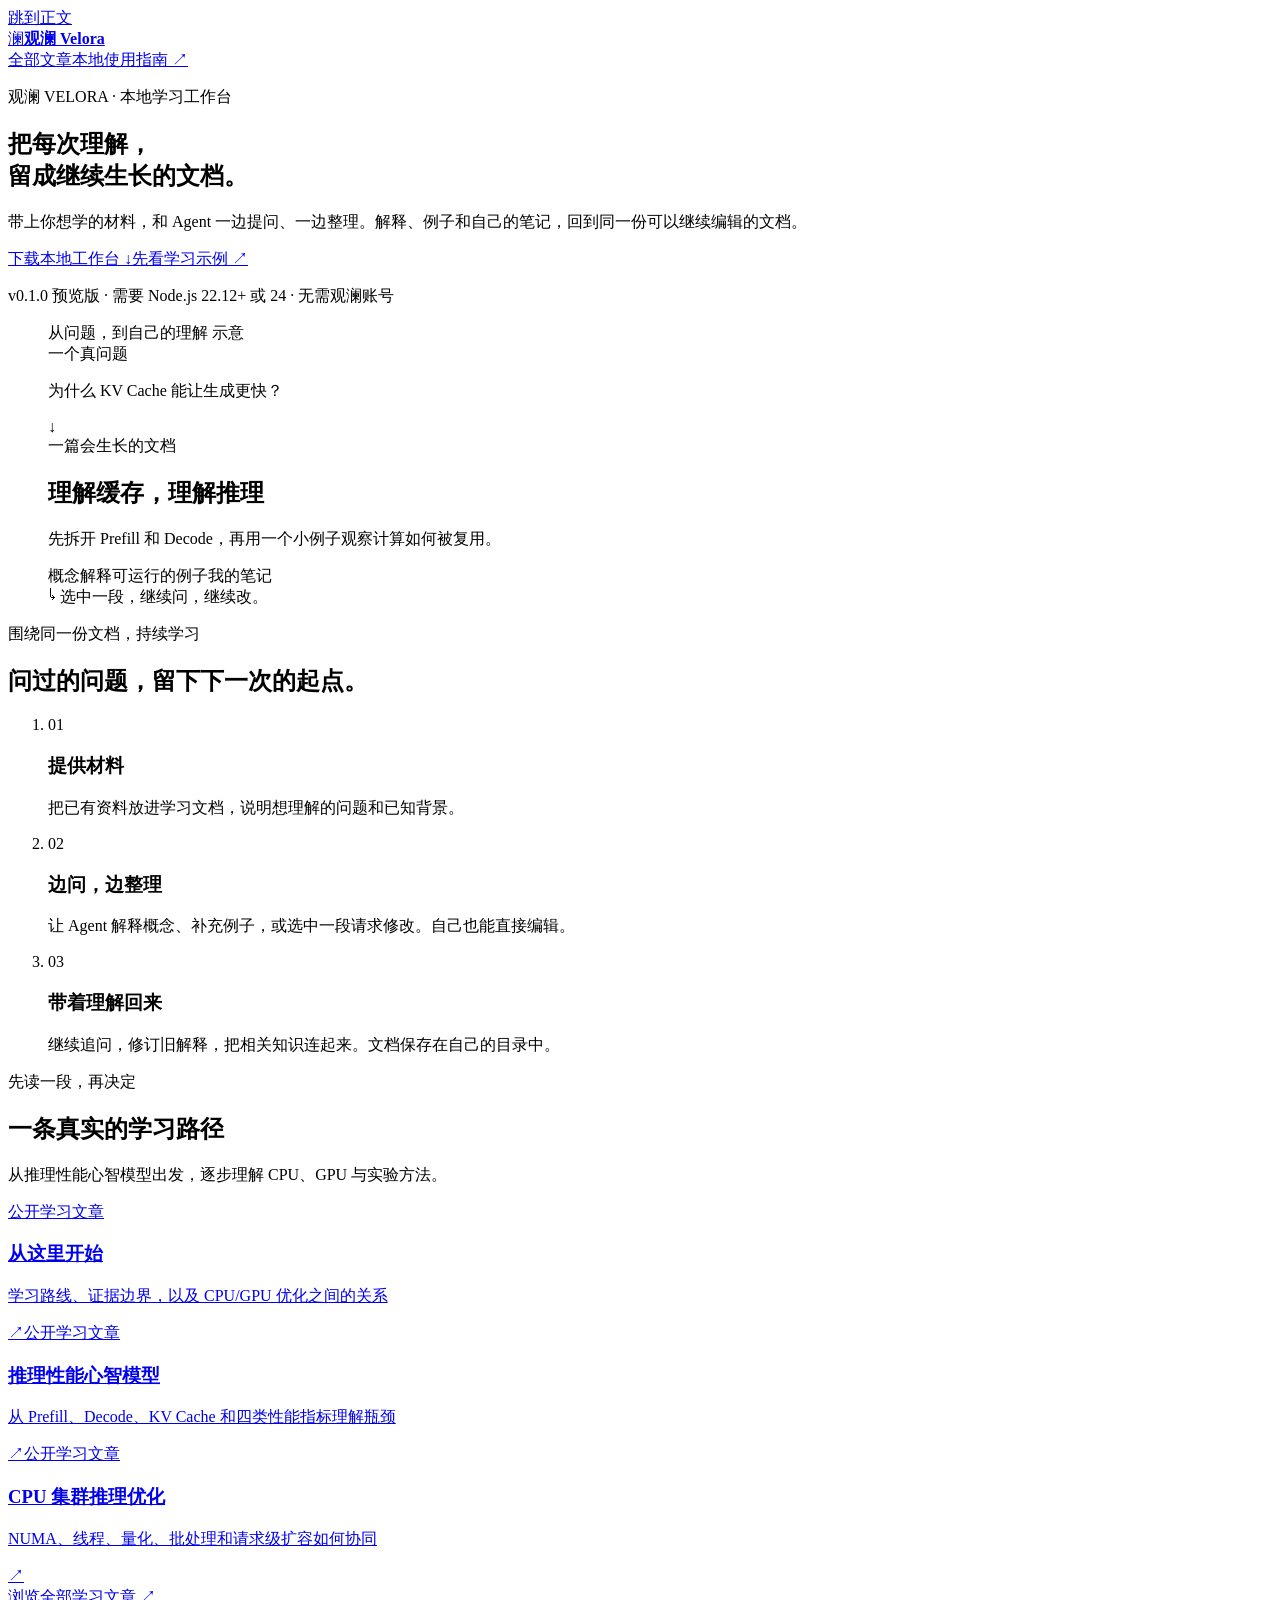
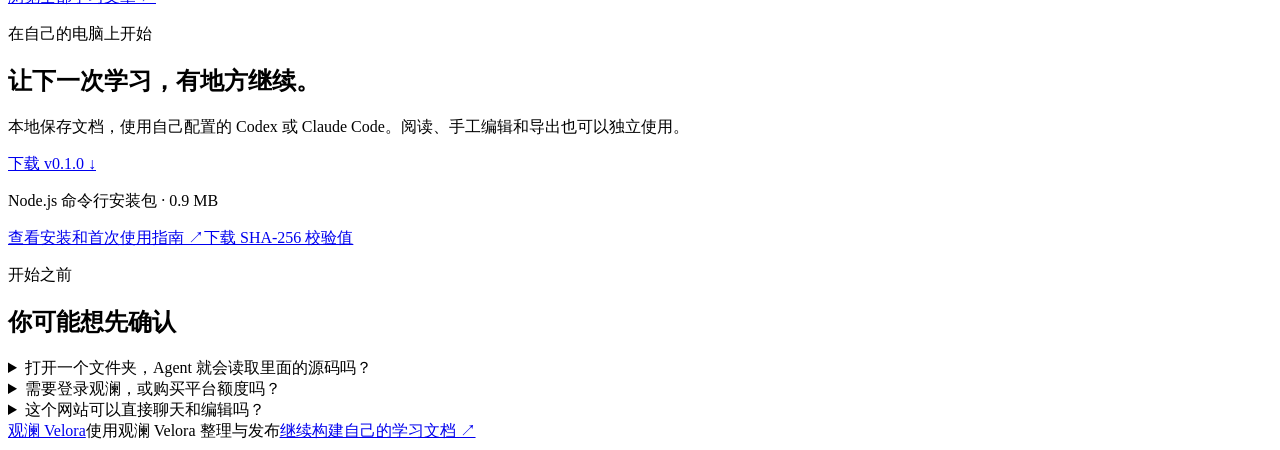
==== index.html @ 002b8e45 "publish: make Velora available as a public learning website Tested: project subpath, website navigat" ====
<!doctype html><html lang="zh-CN"><head><meta charset="UTF-8"><meta name="viewport" content="width=device-width, initial-scale=1"><meta name="color-scheme" content="light"><meta http-equiv="Content-Security-Policy" content="default-src 'self'; script-src 'self' 'sha256-4tQkjrHgGKUJx9nF4Gf105dwn/WZXzGzk4milBPczl4='; style-src 'self' 'unsafe-inline'; img-src 'self' data: https:; connect-src 'self'; object-src 'none'; base-uri 'none'; form-action 'self'"><title>观澜 Velora · 把理解留成学习文档</title><meta name="description" content="在自己的电脑上，和 Agent 一边提问、一边把提供的材料整理成可以持续编辑的学习文档。"><link rel="canonical" href="https://majiayu000.github.io/velora-site/"><meta property="og:url" content="https://majiayu000.github.io/velora-site/"><meta property="og:title" content="观澜 Velora · 把理解留成学习文档"><meta property="og:description" content="在自己的电脑上，和 Agent 一边提问、一边把提供的材料整理成可以持续编辑的学习文档。"><meta property="og:type" content="website"><meta property="og:locale" content="zh_CN"><meta name="twitter:card" content="summary"><meta name="twitter:title" content="观澜 Velora · 把理解留成学习文档"><meta name="twitter:description" content="在自己的电脑上，和 Agent 一边提问、一边把提供的材料整理成可以持续编辑的学习文档。"><link rel="icon" href="/velora-site/favicon.svg" type="image/svg+xml"><script type="module" crossorigin src="/velora-site/assets/index-C56CfqEb.js"></script><link rel="stylesheet" crossorigin href="/velora-site/assets/index-DD77AjJB.css"><script type="application/ld+json">{"@context":"https://schema.org","@type":"SoftwareApplication","name":"观澜 Velora","applicationCategory":"EducationalApplication","operatingSystem":"Node.js","softwareVersion":"0.1.0","inLanguage":"zh-CN","url":"https://majiayu000.github.io/velora-site/"}</script></head><body><a class="skip-link" href="#main">跳到正文</a><header class="public-header"><a class="public-brand" href="/velora-site/"><span aria-hidden="true">澜</span><strong>观澜 Velora</strong></a><nav class="header-links" aria-label="主导航"><a href="/velora-site/learn/#articles">全部文章</a><a href="/velora-site/getting-started/">本地使用指南 <span aria-hidden="true">↗</span></a></nav></header><main id="main" class="product-home" tabindex="-1">
    <section class="product-hero">
      <div class="product-introduction"><p class="eyebrow">观澜 VELORA · 本地学习工作台</p>
        <h1>把每次理解，<br>留成继续生长的文档。</h1>
        <p class="product-lead">带上你想学的材料，和 Agent 一边提问、一边整理。解释、例子和自己的笔记，回到同一份可以继续编辑的文档。</p>
        <div class="product-actions"><a class="download-button" href="/velora-site/downloads/agent-learning-workbench-0.1.0.tgz" download>下载本地工作台 <span aria-hidden="true">↓</span></a><a class="secondary-link" href="/velora-site/learn/">先看学习示例 ↗</a></div>
        <p class="release-note">v0.1.0 预览版 · 需要 Node.js 22.12+ 或 24 · 无需观澜账号</p>
      </div>
      <figure class="learning-illustration" aria-label="学习过程示意"><figcaption>从问题，到自己的理解 <span>示意</span></figcaption>
        <div class="illustration-question"><span class="illustration-label">一个真问题</span><p>为什么 KV Cache 能让生成更快？</p></div>
        <div class="illustration-connection" aria-hidden="true">↓</div>
        <div class="illustration-document"><span class="illustration-label">一篇会生长的文档</span><h2>理解缓存，理解推理</h2><p>先拆开 Prefill 和 Decode，再用一个小例子观察计算如何被复用。</p><div class="illustration-chapters"><span>概念解释</span><span>可运行的例子</span><span>我的笔记</span></div><div class="illustration-note"><span aria-hidden="true">↳</span> 选中一段，继续问，继续改。</div></div>
      </figure>
    </section>
    <section class="product-workflow" aria-labelledby="workflow-title"><div class="section-intro"><p class="eyebrow">围绕同一份文档，持续学习</p><h2 id="workflow-title">问过的问题，留下下一次的起点。</h2></div><ol>
      <li><span>01</span><h3>提供材料</h3><p>把已有资料放进学习文档，说明想理解的问题和已知背景。</p></li>
      <li><span>02</span><h3>边问，边整理</h3><p>让 Agent 解释概念、补充例子，或选中一段请求修改。自己也能直接编辑。</p></li>
      <li><span>03</span><h3>带着理解回来</h3><p>继续追问，修订旧解释，把相关知识连起来。文档保存在自己的目录中。</p></li>
    </ol></section>
    <section class="product-example-section" aria-labelledby="examples-title"><div class="section-intro"><p class="eyebrow">先读一段，再决定</p><h2 id="examples-title">一条真实的学习路径</h2><p>从推理性能心智模型出发，逐步理解 CPU、GPU 与实验方法。</p></div><div class="product-examples"><a href="/velora-site/learn/start-here/"><span class="eyebrow">公开学习文章</span><h3>从这里开始</h3><p>学习路线、证据边界，以及 CPU/GPU 优化之间的关系</p><span class="example-arrow" aria-hidden="true">↗</span></a><a href="/velora-site/learn/inference-mental-model/"><span class="eyebrow">公开学习文章</span><h3>推理性能心智模型</h3><p>从 Prefill、Decode、KV Cache 和四类性能指标理解瓶颈</p><span class="example-arrow" aria-hidden="true">↗</span></a><a href="/velora-site/learn/cpu-cluster-optimization/"><span class="eyebrow">公开学习文章</span><h3>CPU 集群推理优化</h3><p>NUMA、线程、量化、批处理和请求级扩容如何协同</p><span class="example-arrow" aria-hidden="true">↗</span></a></div><a class="text-link" href="/velora-site/learn/">浏览全部学习文章 ↗</a></section>
    <section id="download" class="product-download" aria-labelledby="download-title"><div><p class="eyebrow">在自己的电脑上开始</p><h2 id="download-title">让下一次学习，有地方继续。</h2><p>本地保存文档，使用自己配置的 Codex 或 Claude Code。阅读、手工编辑和导出也可以独立使用。</p></div><div class="download-details"><a class="download-button" href="/velora-site/downloads/agent-learning-workbench-0.1.0.tgz" download>下载 v0.1.0 <span aria-hidden="true">↓</span></a><p>Node.js 命令行安装包 · 0.9 MB</p><a href="/velora-site/getting-started/">查看安装和首次使用指南 ↗</a><a class="checksum-link" href="/velora-site/downloads/agent-learning-workbench-0.1.0.tgz.sha256" download>下载 SHA-256 校验值</a></div></section>
    <section class="product-faq" aria-labelledby="faq-title"><div class="section-intro"><p class="eyebrow">开始之前</p><h2 id="faq-title">你可能想先确认</h2></div>
      <details><summary>打开一个文件夹，Agent 就会读取里面的源码吗？</summary><p>不会。Agent 只使用工作台提供的学习文档、指南和受控文档工具。请先提供要学习的材料，再围绕这些材料提问。</p></details>
      <details><summary>需要登录观澜，或购买平台额度吗？</summary><p>本地工作台无需观澜账号。Agent 功能使用你在本机配置并登录的模型服务，推理由对应服务处理；本地保存文档不等于离线推理。</p></details>
      <details><summary>这个网站可以直接聊天和编辑吗？</summary><p>这里展示公开的只读学习文章。下载本地工作台后，可以提问、编辑、查看历史，并选择篇目导出自己的公开学习站。</p></details>
    </section>
  </main><footer class="public-footer"><a href="/velora-site/">观澜 Velora</a><span>使用观澜 Velora 整理与发布</span><a href="/velora-site/getting-started/">继续构建自己的学习文档 ↗</a></footer></body></html>
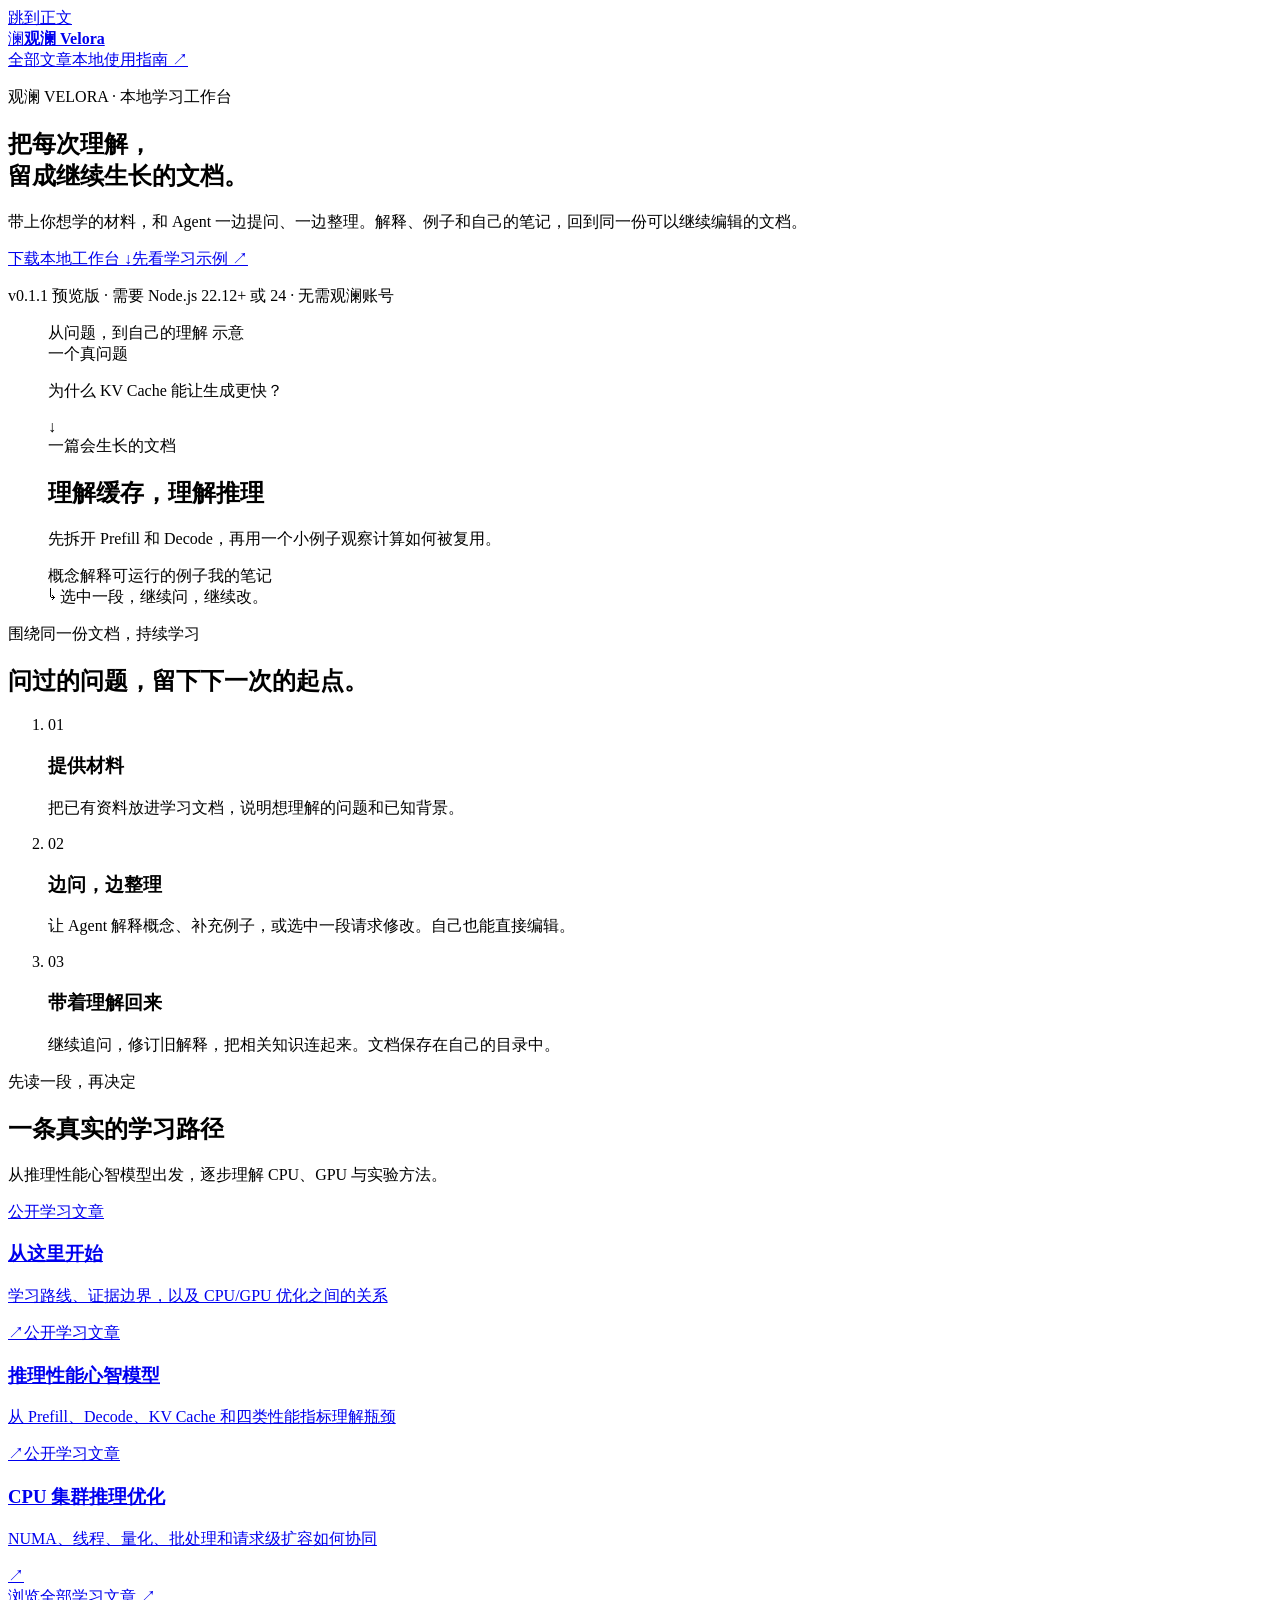
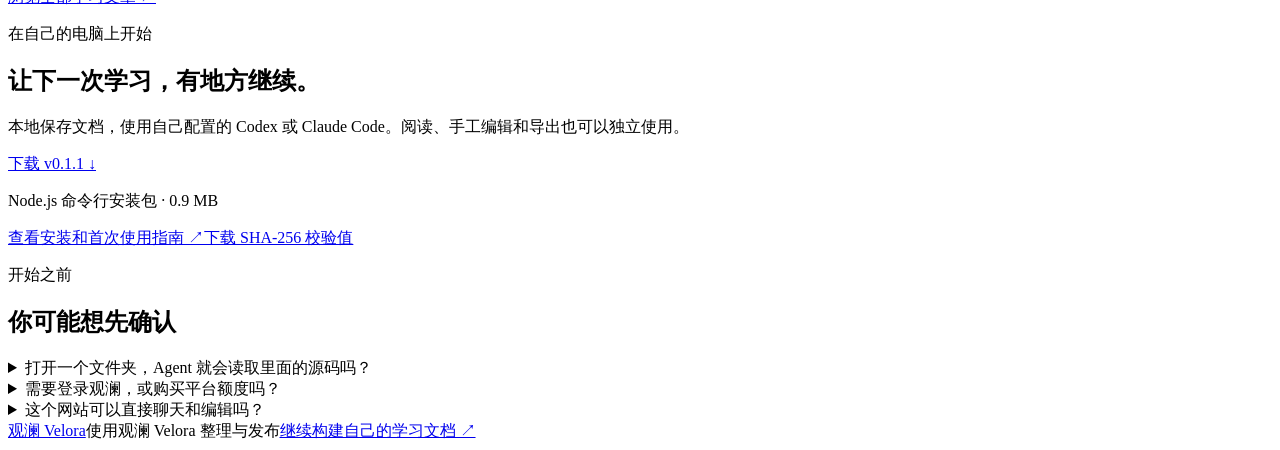
==== commit c2239e5b: "release: distribute workbench 0.1.1 with restart recovery Signed-off-by: majiayu000 <1835304752@qq.c" ====
--- a/index.html
+++ b/index.html
@@ -1,10 +1,10 @@
-<!doctype html><html lang="zh-CN"><head><meta charset="UTF-8"><meta name="viewport" content="width=device-width, initial-scale=1"><meta name="color-scheme" content="light"><meta http-equiv="Content-Security-Policy" content="default-src 'self'; script-src 'self' 'sha256-4tQkjrHgGKUJx9nF4Gf105dwn/WZXzGzk4milBPczl4='; style-src 'self' 'unsafe-inline'; img-src 'self' data: https:; connect-src 'self'; object-src 'none'; base-uri 'none'; form-action 'self'"><title>观澜 Velora · 把理解留成学习文档</title><meta name="description" content="在自己的电脑上，和 Agent 一边提问、一边把提供的材料整理成可以持续编辑的学习文档。"><link rel="canonical" href="https://majiayu000.github.io/velora-site/"><meta property="og:url" content="https://majiayu000.github.io/velora-site/"><meta property="og:title" content="观澜 Velora · 把理解留成学习文档"><meta property="og:description" content="在自己的电脑上，和 Agent 一边提问、一边把提供的材料整理成可以持续编辑的学习文档。"><meta property="og:type" content="website"><meta property="og:locale" content="zh_CN"><meta name="twitter:card" content="summary"><meta name="twitter:title" content="观澜 Velora · 把理解留成学习文档"><meta name="twitter:description" content="在自己的电脑上，和 Agent 一边提问、一边把提供的材料整理成可以持续编辑的学习文档。"><link rel="icon" href="/velora-site/favicon.svg" type="image/svg+xml"><script type="module" crossorigin src="/velora-site/assets/index-C56CfqEb.js"></script><link rel="stylesheet" crossorigin href="/velora-site/assets/index-DD77AjJB.css"><script type="application/ld+json">{"@context":"https://schema.org","@type":"SoftwareApplication","name":"观澜 Velora","applicationCategory":"EducationalApplication","operatingSystem":"Node.js","softwareVersion":"0.1.0","inLanguage":"zh-CN","url":"https://majiayu000.github.io/velora-site/"}</script></head><body><a class="skip-link" href="#main">跳到正文</a><header class="public-header"><a class="public-brand" href="/velora-site/"><span aria-hidden="true">澜</span><strong>观澜 Velora</strong></a><nav class="header-links" aria-label="主导航"><a href="/velora-site/learn/#articles">全部文章</a><a href="/velora-site/getting-started/">本地使用指南 <span aria-hidden="true">↗</span></a></nav></header><main id="main" class="product-home" tabindex="-1">
+<!doctype html><html lang="zh-CN"><head><meta charset="UTF-8"><meta name="viewport" content="width=device-width, initial-scale=1"><meta name="color-scheme" content="light"><meta http-equiv="Content-Security-Policy" content="default-src 'self'; script-src 'self' 'sha256-+BEB9nqzJ2Cqvw2DONWqOS8yvbi85g4ZC+dk/qWwnCA='; style-src 'self' 'unsafe-inline'; img-src 'self' data: https:; connect-src 'self'; object-src 'none'; base-uri 'none'; form-action 'self'"><title>观澜 Velora · 把理解留成学习文档</title><meta name="description" content="在自己的电脑上，和 Agent 一边提问、一边把提供的材料整理成可以持续编辑的学习文档。"><link rel="canonical" href="https://majiayu000.github.io/velora-site/"><meta property="og:url" content="https://majiayu000.github.io/velora-site/"><meta property="og:title" content="观澜 Velora · 把理解留成学习文档"><meta property="og:description" content="在自己的电脑上，和 Agent 一边提问、一边把提供的材料整理成可以持续编辑的学习文档。"><meta property="og:type" content="website"><meta property="og:locale" content="zh_CN"><meta name="twitter:card" content="summary"><meta name="twitter:title" content="观澜 Velora · 把理解留成学习文档"><meta name="twitter:description" content="在自己的电脑上，和 Agent 一边提问、一边把提供的材料整理成可以持续编辑的学习文档。"><link rel="icon" href="/velora-site/favicon.svg" type="image/svg+xml"><script type="module" crossorigin src="/velora-site/assets/index-C56CfqEb.js"></script><link rel="stylesheet" crossorigin href="/velora-site/assets/index-DD77AjJB.css"><script type="application/ld+json">{"@context":"https://schema.org","@type":"SoftwareApplication","name":"观澜 Velora","applicationCategory":"EducationalApplication","operatingSystem":"Node.js","softwareVersion":"0.1.1","inLanguage":"zh-CN","url":"https://majiayu000.github.io/velora-site/"}</script></head><body><a class="skip-link" href="#main">跳到正文</a><header class="public-header"><a class="public-brand" href="/velora-site/"><span aria-hidden="true">澜</span><strong>观澜 Velora</strong></a><nav class="header-links" aria-label="主导航"><a href="/velora-site/learn/#articles">全部文章</a><a href="/velora-site/getting-started/">本地使用指南 <span aria-hidden="true">↗</span></a></nav></header><main id="main" class="product-home" tabindex="-1">
     <section class="product-hero">
       <div class="product-introduction"><p class="eyebrow">观澜 VELORA · 本地学习工作台</p>
         <h1>把每次理解，<br>留成继续生长的文档。</h1>
         <p class="product-lead">带上你想学的材料，和 Agent 一边提问、一边整理。解释、例子和自己的笔记，回到同一份可以继续编辑的文档。</p>
-        <div class="product-actions"><a class="download-button" href="/velora-site/downloads/agent-learning-workbench-0.1.0.tgz" download>下载本地工作台 <span aria-hidden="true">↓</span></a><a class="secondary-link" href="/velora-site/learn/">先看学习示例 ↗</a></div>
-        <p class="release-note">v0.1.0 预览版 · 需要 Node.js 22.12+ 或 24 · 无需观澜账号</p>
+        <div class="product-actions"><a class="download-button" href="/velora-site/downloads/agent-learning-workbench-0.1.1.tgz" download>下载本地工作台 <span aria-hidden="true">↓</span></a><a class="secondary-link" href="/velora-site/learn/">先看学习示例 ↗</a></div>
+        <p class="release-note">v0.1.1 预览版 · 需要 Node.js 22.12+ 或 24 · 无需观澜账号</p>
       </div>
       <figure class="learning-illustration" aria-label="学习过程示意"><figcaption>从问题，到自己的理解 <span>示意</span></figcaption>
         <div class="illustration-question"><span class="illustration-label">一个真问题</span><p>为什么 KV Cache 能让生成更快？</p></div>
@@ -18,7 +18,7 @@
       <li><span>03</span><h3>带着理解回来</h3><p>继续追问，修订旧解释，把相关知识连起来。文档保存在自己的目录中。</p></li>
     </ol></section>
     <section class="product-example-section" aria-labelledby="examples-title"><div class="section-intro"><p class="eyebrow">先读一段，再决定</p><h2 id="examples-title">一条真实的学习路径</h2><p>从推理性能心智模型出发，逐步理解 CPU、GPU 与实验方法。</p></div><div class="product-examples"><a href="/velora-site/learn/start-here/"><span class="eyebrow">公开学习文章</span><h3>从这里开始</h3><p>学习路线、证据边界，以及 CPU/GPU 优化之间的关系</p><span class="example-arrow" aria-hidden="true">↗</span></a><a href="/velora-site/learn/inference-mental-model/"><span class="eyebrow">公开学习文章</span><h3>推理性能心智模型</h3><p>从 Prefill、Decode、KV Cache 和四类性能指标理解瓶颈</p><span class="example-arrow" aria-hidden="true">↗</span></a><a href="/velora-site/learn/cpu-cluster-optimization/"><span class="eyebrow">公开学习文章</span><h3>CPU 集群推理优化</h3><p>NUMA、线程、量化、批处理和请求级扩容如何协同</p><span class="example-arrow" aria-hidden="true">↗</span></a></div><a class="text-link" href="/velora-site/learn/">浏览全部学习文章 ↗</a></section>
-    <section id="download" class="product-download" aria-labelledby="download-title"><div><p class="eyebrow">在自己的电脑上开始</p><h2 id="download-title">让下一次学习，有地方继续。</h2><p>本地保存文档，使用自己配置的 Codex 或 Claude Code。阅读、手工编辑和导出也可以独立使用。</p></div><div class="download-details"><a class="download-button" href="/velora-site/downloads/agent-learning-workbench-0.1.0.tgz" download>下载 v0.1.0 <span aria-hidden="true">↓</span></a><p>Node.js 命令行安装包 · 0.9 MB</p><a href="/velora-site/getting-started/">查看安装和首次使用指南 ↗</a><a class="checksum-link" href="/velora-site/downloads/agent-learning-workbench-0.1.0.tgz.sha256" download>下载 SHA-256 校验值</a></div></section>
+    <section id="download" class="product-download" aria-labelledby="download-title"><div><p class="eyebrow">在自己的电脑上开始</p><h2 id="download-title">让下一次学习，有地方继续。</h2><p>本地保存文档，使用自己配置的 Codex 或 Claude Code。阅读、手工编辑和导出也可以独立使用。</p></div><div class="download-details"><a class="download-button" href="/velora-site/downloads/agent-learning-workbench-0.1.1.tgz" download>下载 v0.1.1 <span aria-hidden="true">↓</span></a><p>Node.js 命令行安装包 · 0.9 MB</p><a href="/velora-site/getting-started/">查看安装和首次使用指南 ↗</a><a class="checksum-link" href="/velora-site/downloads/agent-learning-workbench-0.1.1.tgz.sha256" download>下载 SHA-256 校验值</a></div></section>
     <section class="product-faq" aria-labelledby="faq-title"><div class="section-intro"><p class="eyebrow">开始之前</p><h2 id="faq-title">你可能想先确认</h2></div>
       <details><summary>打开一个文件夹，Agent 就会读取里面的源码吗？</summary><p>不会。Agent 只使用工作台提供的学习文档、指南和受控文档工具。请先提供要学习的材料，再围绕这些材料提问。</p></details>
       <details><summary>需要登录观澜，或购买平台额度吗？</summary><p>本地工作台无需观澜账号。Agent 功能使用你在本机配置并登录的模型服务，推理由对应服务处理；本地保存文档不等于离线推理。</p></details>
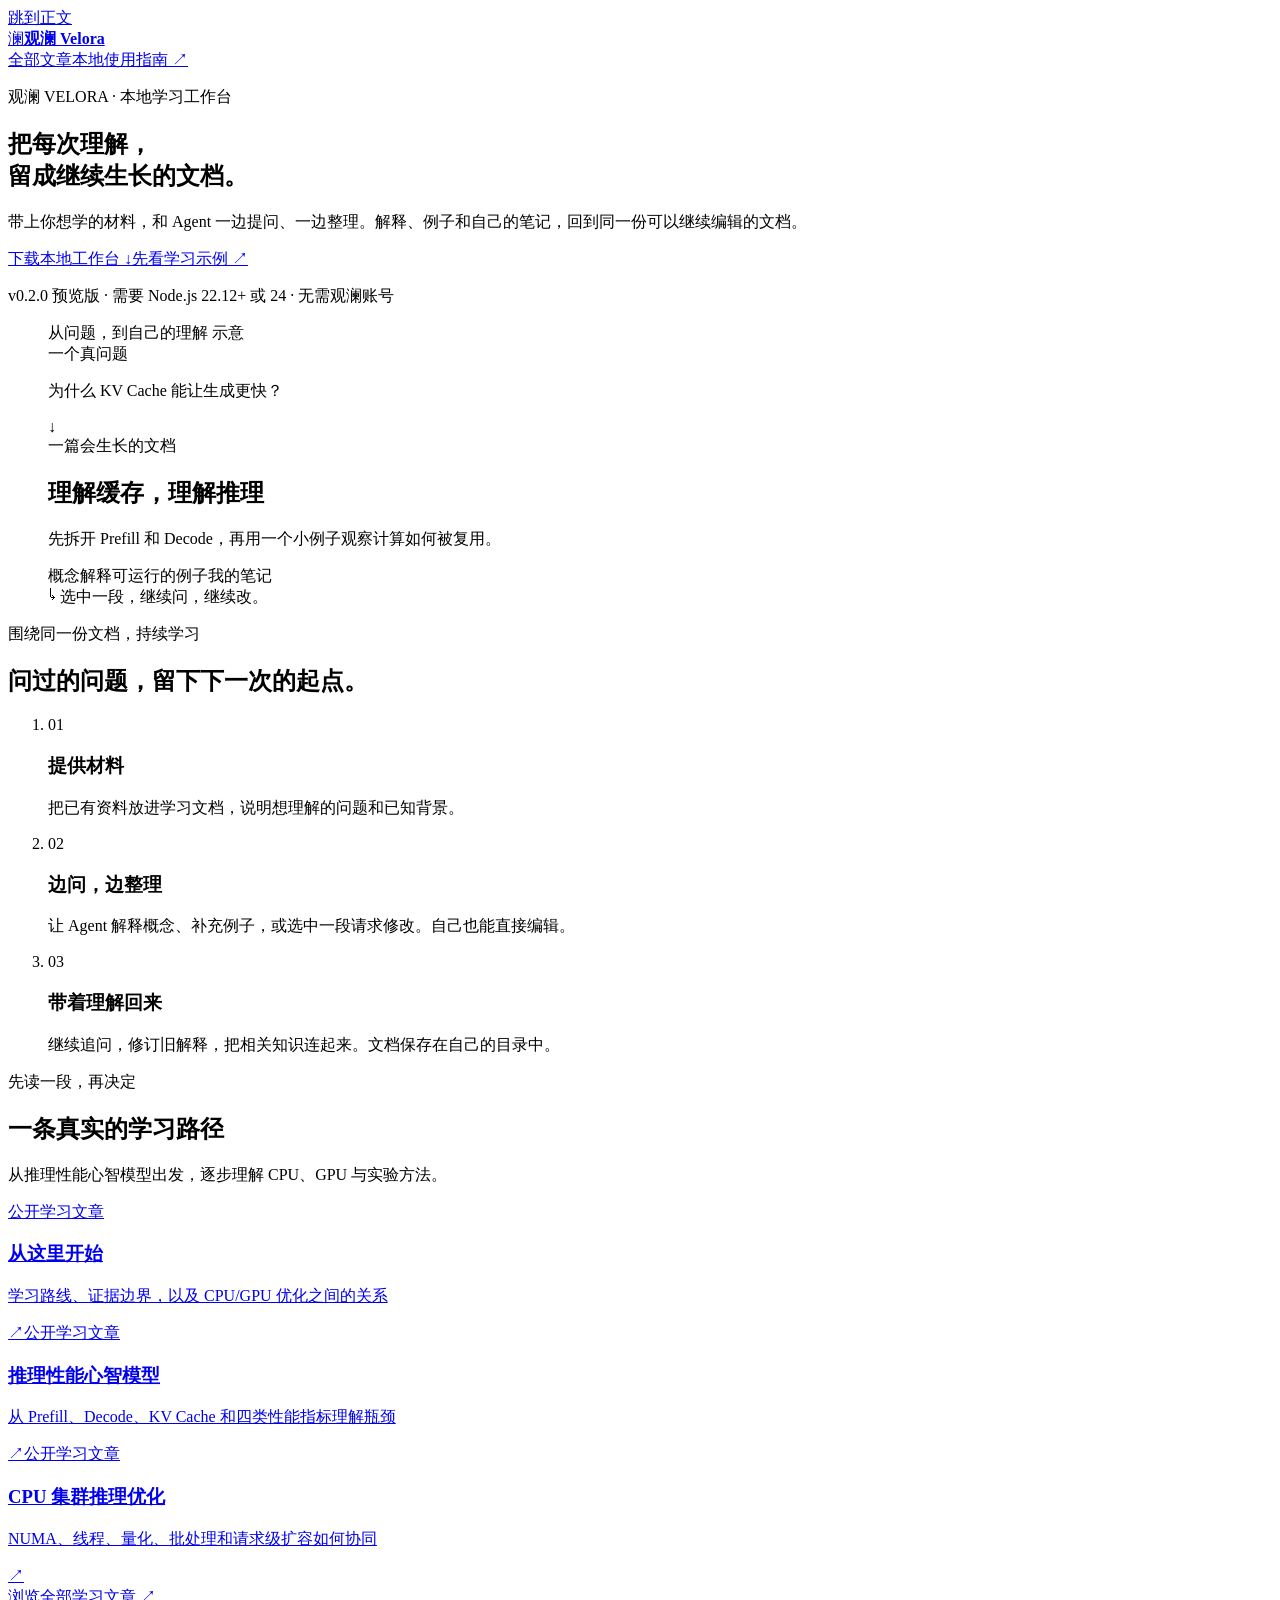
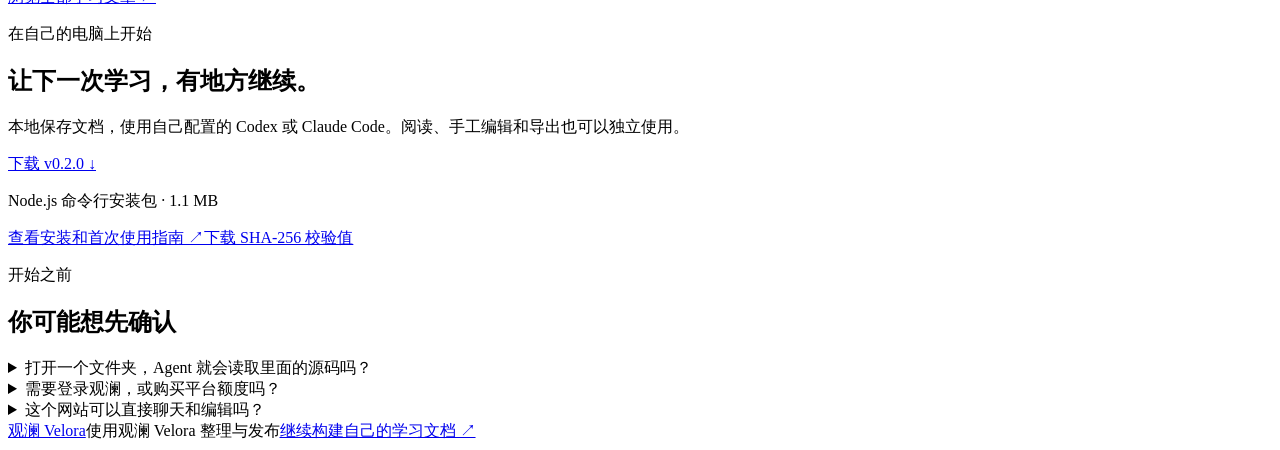
==== commit e8c39e4f: "release: distribute workbench 0.2.0 with the whiteboard Signed-off-by: majiayu000 <1835304752@qq.com" ====
--- a/index.html
+++ b/index.html
@@ -1,10 +1,10 @@
-<!doctype html><html lang="zh-CN"><head><meta charset="UTF-8"><meta name="viewport" content="width=device-width, initial-scale=1"><meta name="color-scheme" content="light"><meta http-equiv="Content-Security-Policy" content="default-src 'self'; script-src 'self' 'sha256-+BEB9nqzJ2Cqvw2DONWqOS8yvbi85g4ZC+dk/qWwnCA='; style-src 'self' 'unsafe-inline'; img-src 'self' data: https:; connect-src 'self'; object-src 'none'; base-uri 'none'; form-action 'self'"><title>观澜 Velora · 把理解留成学习文档</title><meta name="description" content="在自己的电脑上，和 Agent 一边提问、一边把提供的材料整理成可以持续编辑的学习文档。"><link rel="canonical" href="https://majiayu000.github.io/velora-site/"><meta property="og:url" content="https://majiayu000.github.io/velora-site/"><meta property="og:title" content="观澜 Velora · 把理解留成学习文档"><meta property="og:description" content="在自己的电脑上，和 Agent 一边提问、一边把提供的材料整理成可以持续编辑的学习文档。"><meta property="og:type" content="website"><meta property="og:locale" content="zh_CN"><meta name="twitter:card" content="summary"><meta name="twitter:title" content="观澜 Velora · 把理解留成学习文档"><meta name="twitter:description" content="在自己的电脑上，和 Agent 一边提问、一边把提供的材料整理成可以持续编辑的学习文档。"><link rel="icon" href="/velora-site/favicon.svg" type="image/svg+xml"><script type="module" crossorigin src="/velora-site/assets/index-C56CfqEb.js"></script><link rel="stylesheet" crossorigin href="/velora-site/assets/index-DD77AjJB.css"><script type="application/ld+json">{"@context":"https://schema.org","@type":"SoftwareApplication","name":"观澜 Velora","applicationCategory":"EducationalApplication","operatingSystem":"Node.js","softwareVersion":"0.1.1","inLanguage":"zh-CN","url":"https://majiayu000.github.io/velora-site/"}</script></head><body><a class="skip-link" href="#main">跳到正文</a><header class="public-header"><a class="public-brand" href="/velora-site/"><span aria-hidden="true">澜</span><strong>观澜 Velora</strong></a><nav class="header-links" aria-label="主导航"><a href="/velora-site/learn/#articles">全部文章</a><a href="/velora-site/getting-started/">本地使用指南 <span aria-hidden="true">↗</span></a></nav></header><main id="main" class="product-home" tabindex="-1">
+<!doctype html><html lang="zh-CN"><head><meta charset="UTF-8"><meta name="viewport" content="width=device-width, initial-scale=1"><meta name="color-scheme" content="light"><meta http-equiv="Content-Security-Policy" content="default-src 'self'; script-src 'self' 'sha256-25mJXp8P81K4i3z/2galMz12VfUaXle7TeWd5sEK9v0='; style-src 'self' 'unsafe-inline'; img-src 'self' data: https:; connect-src 'self'; object-src 'none'; base-uri 'none'; form-action 'self'"><title>观澜 Velora · 把理解留成学习文档</title><meta name="description" content="在自己的电脑上，和 Agent 一边提问、一边把提供的材料整理成可以持续编辑的学习文档。"><link rel="canonical" href="https://majiayu000.github.io/velora-site/"><meta property="og:url" content="https://majiayu000.github.io/velora-site/"><meta property="og:title" content="观澜 Velora · 把理解留成学习文档"><meta property="og:description" content="在自己的电脑上，和 Agent 一边提问、一边把提供的材料整理成可以持续编辑的学习文档。"><meta property="og:type" content="website"><meta property="og:locale" content="zh_CN"><meta name="twitter:card" content="summary"><meta name="twitter:title" content="观澜 Velora · 把理解留成学习文档"><meta name="twitter:description" content="在自己的电脑上，和 Agent 一边提问、一边把提供的材料整理成可以持续编辑的学习文档。"><link rel="icon" href="/velora-site/favicon.svg" type="image/svg+xml"><script type="module" crossorigin src="/velora-site/assets/index-C56CfqEb.js"></script><link rel="stylesheet" crossorigin href="/velora-site/assets/index-DD77AjJB.css"><script type="application/ld+json">{"@context":"https://schema.org","@type":"SoftwareApplication","name":"观澜 Velora","applicationCategory":"EducationalApplication","operatingSystem":"Node.js","softwareVersion":"0.2.0","inLanguage":"zh-CN","url":"https://majiayu000.github.io/velora-site/"}</script></head><body><a class="skip-link" href="#main">跳到正文</a><header class="public-header"><a class="public-brand" href="/velora-site/"><span aria-hidden="true">澜</span><strong>观澜 Velora</strong></a><nav class="header-links" aria-label="主导航"><a href="/velora-site/learn/#articles">全部文章</a><a href="/velora-site/getting-started/">本地使用指南 <span aria-hidden="true">↗</span></a></nav></header><main id="main" class="product-home" tabindex="-1">
     <section class="product-hero">
       <div class="product-introduction"><p class="eyebrow">观澜 VELORA · 本地学习工作台</p>
         <h1>把每次理解，<br>留成继续生长的文档。</h1>
         <p class="product-lead">带上你想学的材料，和 Agent 一边提问、一边整理。解释、例子和自己的笔记，回到同一份可以继续编辑的文档。</p>
-        <div class="product-actions"><a class="download-button" href="/velora-site/downloads/agent-learning-workbench-0.1.1.tgz" download>下载本地工作台 <span aria-hidden="true">↓</span></a><a class="secondary-link" href="/velora-site/learn/">先看学习示例 ↗</a></div>
-        <p class="release-note">v0.1.1 预览版 · 需要 Node.js 22.12+ 或 24 · 无需观澜账号</p>
+        <div class="product-actions"><a class="download-button" href="/velora-site/downloads/agent-learning-workbench-0.2.0.tgz" download>下载本地工作台 <span aria-hidden="true">↓</span></a><a class="secondary-link" href="/velora-site/learn/">先看学习示例 ↗</a></div>
+        <p class="release-note">v0.2.0 预览版 · 需要 Node.js 22.12+ 或 24 · 无需观澜账号</p>
       </div>
       <figure class="learning-illustration" aria-label="学习过程示意"><figcaption>从问题，到自己的理解 <span>示意</span></figcaption>
         <div class="illustration-question"><span class="illustration-label">一个真问题</span><p>为什么 KV Cache 能让生成更快？</p></div>
@@ -18,7 +18,7 @@
       <li><span>03</span><h3>带着理解回来</h3><p>继续追问，修订旧解释，把相关知识连起来。文档保存在自己的目录中。</p></li>
     </ol></section>
     <section class="product-example-section" aria-labelledby="examples-title"><div class="section-intro"><p class="eyebrow">先读一段，再决定</p><h2 id="examples-title">一条真实的学习路径</h2><p>从推理性能心智模型出发，逐步理解 CPU、GPU 与实验方法。</p></div><div class="product-examples"><a href="/velora-site/learn/start-here/"><span class="eyebrow">公开学习文章</span><h3>从这里开始</h3><p>学习路线、证据边界，以及 CPU/GPU 优化之间的关系</p><span class="example-arrow" aria-hidden="true">↗</span></a><a href="/velora-site/learn/inference-mental-model/"><span class="eyebrow">公开学习文章</span><h3>推理性能心智模型</h3><p>从 Prefill、Decode、KV Cache 和四类性能指标理解瓶颈</p><span class="example-arrow" aria-hidden="true">↗</span></a><a href="/velora-site/learn/cpu-cluster-optimization/"><span class="eyebrow">公开学习文章</span><h3>CPU 集群推理优化</h3><p>NUMA、线程、量化、批处理和请求级扩容如何协同</p><span class="example-arrow" aria-hidden="true">↗</span></a></div><a class="text-link" href="/velora-site/learn/">浏览全部学习文章 ↗</a></section>
-    <section id="download" class="product-download" aria-labelledby="download-title"><div><p class="eyebrow">在自己的电脑上开始</p><h2 id="download-title">让下一次学习，有地方继续。</h2><p>本地保存文档，使用自己配置的 Codex 或 Claude Code。阅读、手工编辑和导出也可以独立使用。</p></div><div class="download-details"><a class="download-button" href="/velora-site/downloads/agent-learning-workbench-0.1.1.tgz" download>下载 v0.1.1 <span aria-hidden="true">↓</span></a><p>Node.js 命令行安装包 · 0.9 MB</p><a href="/velora-site/getting-started/">查看安装和首次使用指南 ↗</a><a class="checksum-link" href="/velora-site/downloads/agent-learning-workbench-0.1.1.tgz.sha256" download>下载 SHA-256 校验值</a></div></section>
+    <section id="download" class="product-download" aria-labelledby="download-title"><div><p class="eyebrow">在自己的电脑上开始</p><h2 id="download-title">让下一次学习，有地方继续。</h2><p>本地保存文档，使用自己配置的 Codex 或 Claude Code。阅读、手工编辑和导出也可以独立使用。</p></div><div class="download-details"><a class="download-button" href="/velora-site/downloads/agent-learning-workbench-0.2.0.tgz" download>下载 v0.2.0 <span aria-hidden="true">↓</span></a><p>Node.js 命令行安装包 · 1.1 MB</p><a href="/velora-site/getting-started/">查看安装和首次使用指南 ↗</a><a class="checksum-link" href="/velora-site/downloads/agent-learning-workbench-0.2.0.tgz.sha256" download>下载 SHA-256 校验值</a></div></section>
     <section class="product-faq" aria-labelledby="faq-title"><div class="section-intro"><p class="eyebrow">开始之前</p><h2 id="faq-title">你可能想先确认</h2></div>
       <details><summary>打开一个文件夹，Agent 就会读取里面的源码吗？</summary><p>不会。Agent 只使用工作台提供的学习文档、指南和受控文档工具。请先提供要学习的材料，再围绕这些材料提问。</p></details>
       <details><summary>需要登录观澜，或购买平台额度吗？</summary><p>本地工作台无需观澜账号。Agent 功能使用你在本机配置并登录的模型服务，推理由对应服务处理；本地保存文档不等于离线推理。</p></details>
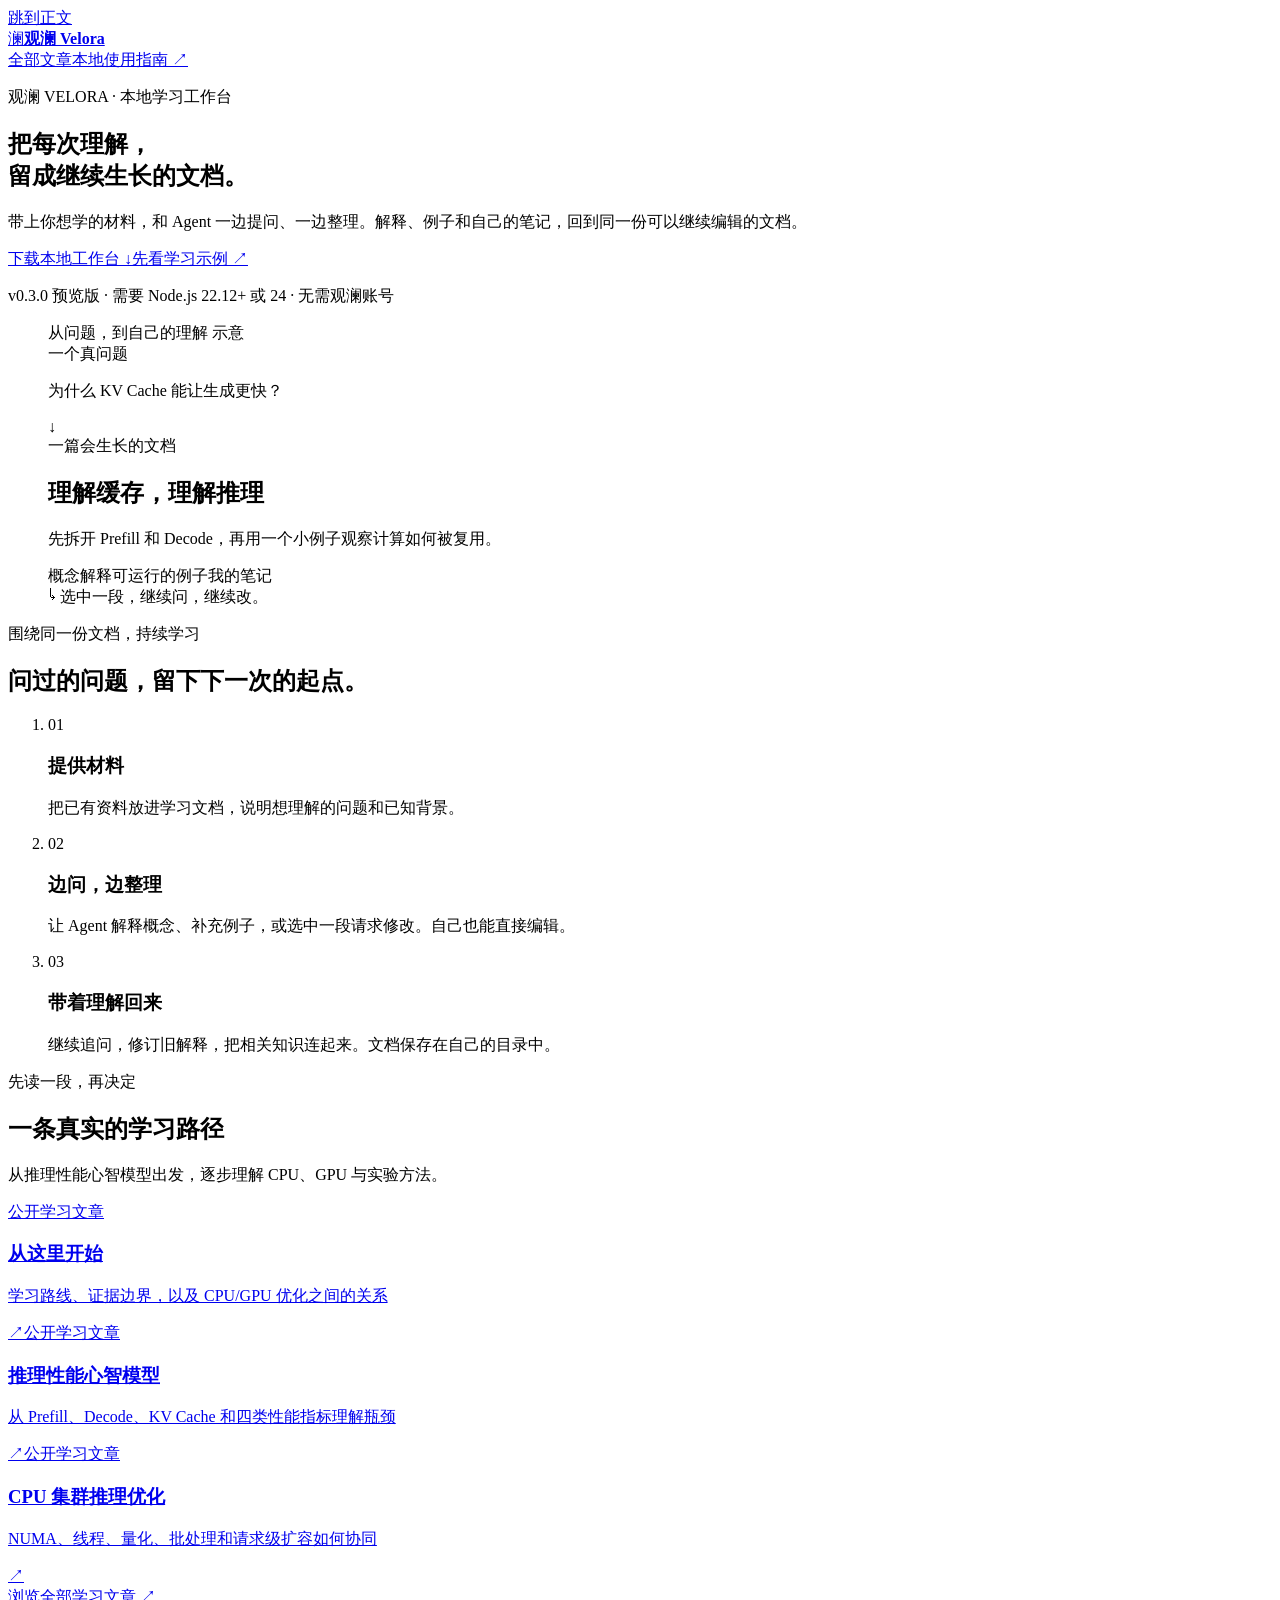
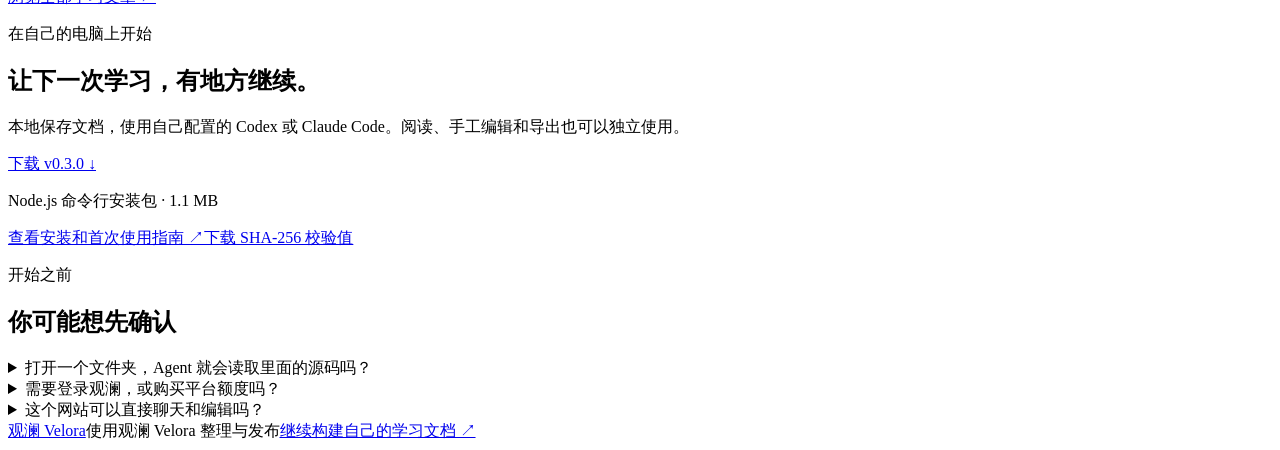
==== commit 87bdd2e4: "release: distribute workbench 0.3.0 with 倒素材 Signed-off-by: majiayu000 <1835304752@qq.com>" ====
--- a/index.html
+++ b/index.html
@@ -1,10 +1,10 @@
-<!doctype html><html lang="zh-CN"><head><meta charset="UTF-8"><meta name="viewport" content="width=device-width, initial-scale=1"><meta name="color-scheme" content="light"><meta http-equiv="Content-Security-Policy" content="default-src 'self'; script-src 'self' 'sha256-25mJXp8P81K4i3z/2galMz12VfUaXle7TeWd5sEK9v0='; style-src 'self' 'unsafe-inline'; img-src 'self' data: https:; connect-src 'self'; object-src 'none'; base-uri 'none'; form-action 'self'"><title>观澜 Velora · 把理解留成学习文档</title><meta name="description" content="在自己的电脑上，和 Agent 一边提问、一边把提供的材料整理成可以持续编辑的学习文档。"><link rel="canonical" href="https://majiayu000.github.io/velora-site/"><meta property="og:url" content="https://majiayu000.github.io/velora-site/"><meta property="og:title" content="观澜 Velora · 把理解留成学习文档"><meta property="og:description" content="在自己的电脑上，和 Agent 一边提问、一边把提供的材料整理成可以持续编辑的学习文档。"><meta property="og:type" content="website"><meta property="og:locale" content="zh_CN"><meta name="twitter:card" content="summary"><meta name="twitter:title" content="观澜 Velora · 把理解留成学习文档"><meta name="twitter:description" content="在自己的电脑上，和 Agent 一边提问、一边把提供的材料整理成可以持续编辑的学习文档。"><link rel="icon" href="/velora-site/favicon.svg" type="image/svg+xml"><script type="module" crossorigin src="/velora-site/assets/index-C56CfqEb.js"></script><link rel="stylesheet" crossorigin href="/velora-site/assets/index-DD77AjJB.css"><script type="application/ld+json">{"@context":"https://schema.org","@type":"SoftwareApplication","name":"观澜 Velora","applicationCategory":"EducationalApplication","operatingSystem":"Node.js","softwareVersion":"0.2.0","inLanguage":"zh-CN","url":"https://majiayu000.github.io/velora-site/"}</script></head><body><a class="skip-link" href="#main">跳到正文</a><header class="public-header"><a class="public-brand" href="/velora-site/"><span aria-hidden="true">澜</span><strong>观澜 Velora</strong></a><nav class="header-links" aria-label="主导航"><a href="/velora-site/learn/#articles">全部文章</a><a href="/velora-site/getting-started/">本地使用指南 <span aria-hidden="true">↗</span></a></nav></header><main id="main" class="product-home" tabindex="-1">
+<!doctype html><html lang="zh-CN"><head><meta charset="UTF-8"><meta name="viewport" content="width=device-width, initial-scale=1"><meta name="color-scheme" content="light"><meta http-equiv="Content-Security-Policy" content="default-src 'self'; script-src 'self' 'sha256-ZjqJb700HheJuNj36Xja8e5B70aexqGRHqraxp2Ym6M='; style-src 'self' 'unsafe-inline'; img-src 'self' data: https:; connect-src 'self'; object-src 'none'; base-uri 'none'; form-action 'self'"><title>观澜 Velora · 把理解留成学习文档</title><meta name="description" content="在自己的电脑上，和 Agent 一边提问、一边把提供的材料整理成可以持续编辑的学习文档。"><link rel="canonical" href="https://majiayu000.github.io/velora-site/"><meta property="og:url" content="https://majiayu000.github.io/velora-site/"><meta property="og:title" content="观澜 Velora · 把理解留成学习文档"><meta property="og:description" content="在自己的电脑上，和 Agent 一边提问、一边把提供的材料整理成可以持续编辑的学习文档。"><meta property="og:type" content="website"><meta property="og:locale" content="zh_CN"><meta name="twitter:card" content="summary"><meta name="twitter:title" content="观澜 Velora · 把理解留成学习文档"><meta name="twitter:description" content="在自己的电脑上，和 Agent 一边提问、一边把提供的材料整理成可以持续编辑的学习文档。"><link rel="icon" href="/velora-site/favicon.svg" type="image/svg+xml"><script type="module" crossorigin src="/velora-site/assets/index-C56CfqEb.js"></script><link rel="stylesheet" crossorigin href="/velora-site/assets/index-DD77AjJB.css"><script type="application/ld+json">{"@context":"https://schema.org","@type":"SoftwareApplication","name":"观澜 Velora","applicationCategory":"EducationalApplication","operatingSystem":"Node.js","softwareVersion":"0.3.0","inLanguage":"zh-CN","url":"https://majiayu000.github.io/velora-site/"}</script></head><body><a class="skip-link" href="#main">跳到正文</a><header class="public-header"><a class="public-brand" href="/velora-site/"><span aria-hidden="true">澜</span><strong>观澜 Velora</strong></a><nav class="header-links" aria-label="主导航"><a href="/velora-site/learn/#articles">全部文章</a><a href="/velora-site/getting-started/">本地使用指南 <span aria-hidden="true">↗</span></a></nav></header><main id="main" class="product-home" tabindex="-1">
     <section class="product-hero">
       <div class="product-introduction"><p class="eyebrow">观澜 VELORA · 本地学习工作台</p>
         <h1>把每次理解，<br>留成继续生长的文档。</h1>
         <p class="product-lead">带上你想学的材料，和 Agent 一边提问、一边整理。解释、例子和自己的笔记，回到同一份可以继续编辑的文档。</p>
-        <div class="product-actions"><a class="download-button" href="/velora-site/downloads/agent-learning-workbench-0.2.0.tgz" download>下载本地工作台 <span aria-hidden="true">↓</span></a><a class="secondary-link" href="/velora-site/learn/">先看学习示例 ↗</a></div>
-        <p class="release-note">v0.2.0 预览版 · 需要 Node.js 22.12+ 或 24 · 无需观澜账号</p>
+        <div class="product-actions"><a class="download-button" href="/velora-site/downloads/agent-learning-workbench-0.3.0.tgz" download>下载本地工作台 <span aria-hidden="true">↓</span></a><a class="secondary-link" href="/velora-site/learn/">先看学习示例 ↗</a></div>
+        <p class="release-note">v0.3.0 预览版 · 需要 Node.js 22.12+ 或 24 · 无需观澜账号</p>
       </div>
       <figure class="learning-illustration" aria-label="学习过程示意"><figcaption>从问题，到自己的理解 <span>示意</span></figcaption>
         <div class="illustration-question"><span class="illustration-label">一个真问题</span><p>为什么 KV Cache 能让生成更快？</p></div>
@@ -18,7 +18,7 @@
       <li><span>03</span><h3>带着理解回来</h3><p>继续追问，修订旧解释，把相关知识连起来。文档保存在自己的目录中。</p></li>
     </ol></section>
     <section class="product-example-section" aria-labelledby="examples-title"><div class="section-intro"><p class="eyebrow">先读一段，再决定</p><h2 id="examples-title">一条真实的学习路径</h2><p>从推理性能心智模型出发，逐步理解 CPU、GPU 与实验方法。</p></div><div class="product-examples"><a href="/velora-site/learn/start-here/"><span class="eyebrow">公开学习文章</span><h3>从这里开始</h3><p>学习路线、证据边界，以及 CPU/GPU 优化之间的关系</p><span class="example-arrow" aria-hidden="true">↗</span></a><a href="/velora-site/learn/inference-mental-model/"><span class="eyebrow">公开学习文章</span><h3>推理性能心智模型</h3><p>从 Prefill、Decode、KV Cache 和四类性能指标理解瓶颈</p><span class="example-arrow" aria-hidden="true">↗</span></a><a href="/velora-site/learn/cpu-cluster-optimization/"><span class="eyebrow">公开学习文章</span><h3>CPU 集群推理优化</h3><p>NUMA、线程、量化、批处理和请求级扩容如何协同</p><span class="example-arrow" aria-hidden="true">↗</span></a></div><a class="text-link" href="/velora-site/learn/">浏览全部学习文章 ↗</a></section>
-    <section id="download" class="product-download" aria-labelledby="download-title"><div><p class="eyebrow">在自己的电脑上开始</p><h2 id="download-title">让下一次学习，有地方继续。</h2><p>本地保存文档，使用自己配置的 Codex 或 Claude Code。阅读、手工编辑和导出也可以独立使用。</p></div><div class="download-details"><a class="download-button" href="/velora-site/downloads/agent-learning-workbench-0.2.0.tgz" download>下载 v0.2.0 <span aria-hidden="true">↓</span></a><p>Node.js 命令行安装包 · 1.1 MB</p><a href="/velora-site/getting-started/">查看安装和首次使用指南 ↗</a><a class="checksum-link" href="/velora-site/downloads/agent-learning-workbench-0.2.0.tgz.sha256" download>下载 SHA-256 校验值</a></div></section>
+    <section id="download" class="product-download" aria-labelledby="download-title"><div><p class="eyebrow">在自己的电脑上开始</p><h2 id="download-title">让下一次学习，有地方继续。</h2><p>本地保存文档，使用自己配置的 Codex 或 Claude Code。阅读、手工编辑和导出也可以独立使用。</p></div><div class="download-details"><a class="download-button" href="/velora-site/downloads/agent-learning-workbench-0.3.0.tgz" download>下载 v0.3.0 <span aria-hidden="true">↓</span></a><p>Node.js 命令行安装包 · 1.1 MB</p><a href="/velora-site/getting-started/">查看安装和首次使用指南 ↗</a><a class="checksum-link" href="/velora-site/downloads/agent-learning-workbench-0.3.0.tgz.sha256" download>下载 SHA-256 校验值</a></div></section>
     <section class="product-faq" aria-labelledby="faq-title"><div class="section-intro"><p class="eyebrow">开始之前</p><h2 id="faq-title">你可能想先确认</h2></div>
       <details><summary>打开一个文件夹，Agent 就会读取里面的源码吗？</summary><p>不会。Agent 只使用工作台提供的学习文档、指南和受控文档工具。请先提供要学习的材料，再围绕这些材料提问。</p></details>
       <details><summary>需要登录观澜，或购买平台额度吗？</summary><p>本地工作台无需观澜账号。Agent 功能使用你在本机配置并登录的模型服务，推理由对应服务处理；本地保存文档不等于离线推理。</p></details>
